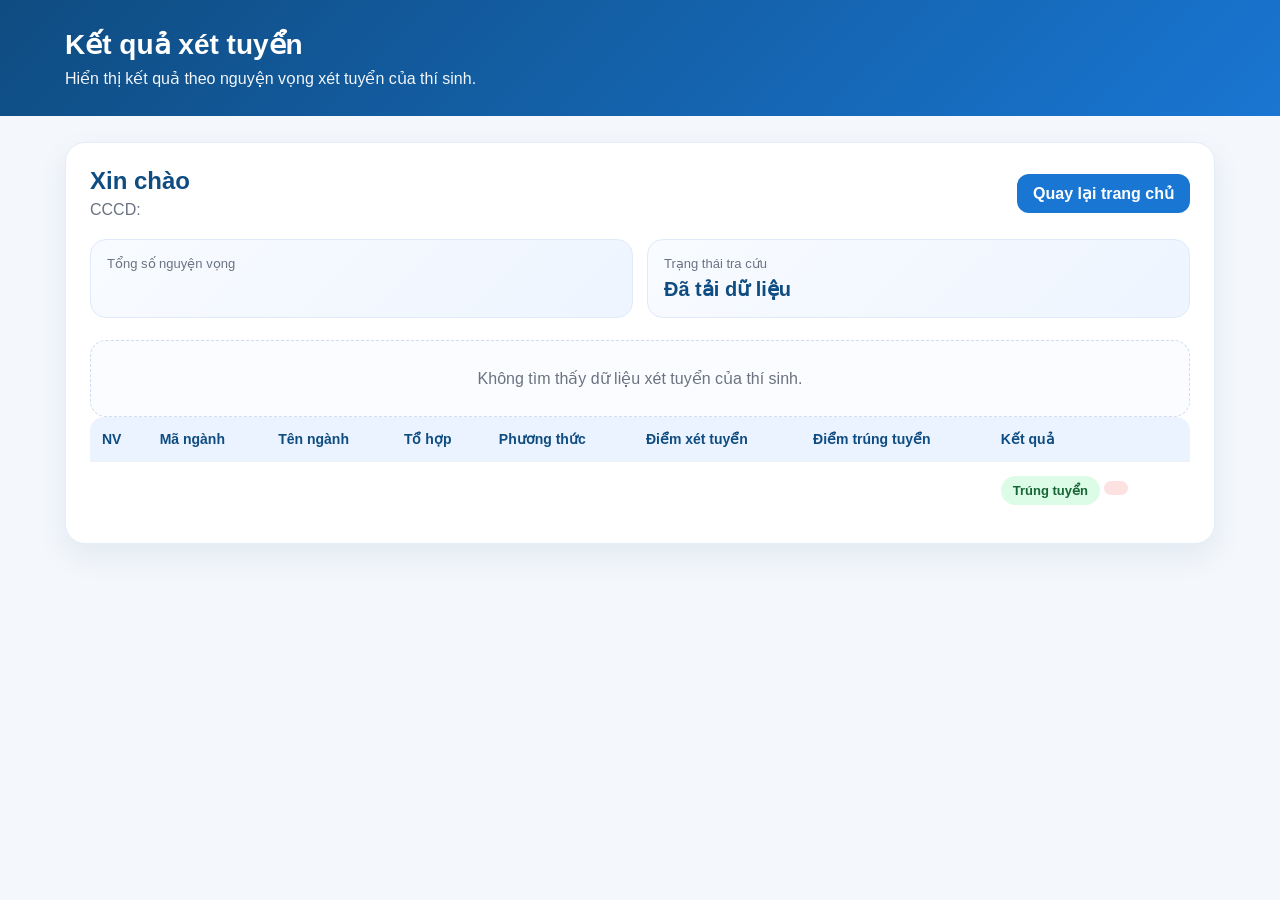
==== src/main/resources/templates/ket-qua-xet-tuyen.html @ 644ff3b3 "Initial project structure" ====
<!DOCTYPE html>
<html lang="vi" xmlns:th="http://www.thymeleaf.org">
<head>
    <meta charset="UTF-8">
    <title>Kết quả xét tuyển</title>
    <style>
        * { box-sizing: border-box; }
        body {
            margin: 0;
            font-family: "Segoe UI", Arial, sans-serif;
            background: #f4f7fb;
            color: #1f2937;
        }
        .hero {
            background: linear-gradient(135deg, #0f4c81, #1976d2);
            color: white;
            padding: 28px 0;
        }
        .container {
            width: 1150px;
            max-width: calc(100% - 32px);
            margin: 0 auto;
        }
        .hero h1 {
            margin: 0;
            font-size: 28px;
        }
        .hero p {
            margin: 8px 0 0;
            opacity: 0.95;
        }
        .content {
            margin-top: 26px;
            margin-bottom: 32px;
        }
        .card {
            background: white;
            border-radius: 20px;
            padding: 24px;
            box-shadow: 0 12px 30px rgba(15, 76, 129, 0.08);
            border: 1px solid #e6edf8;
        }
        .toolbar {
            display: flex;
            justify-content: space-between;
            align-items: center;
            gap: 12px;
            margin-bottom: 20px;
            flex-wrap: wrap;
        }
        .btn-back {
            text-decoration: none;
            background: #1976d2;
            color: white;
            padding: 10px 16px;
            border-radius: 12px;
            font-weight: 600;
        }
        .summary {
            display: flex;
            gap: 14px;
            flex-wrap: wrap;
            margin-bottom: 22px;
        }
        .summary-box {
            flex: 1;
            min-width: 220px;
            background: linear-gradient(135deg, #f8fbff, #eef5ff);
            border: 1px solid #dfeafb;
            border-radius: 16px;
            padding: 16px;
        }
        .summary-box .label {
            color: #6b7280;
            font-size: 13px;
            margin-bottom: 6px;
        }
        .summary-box .value {
            font-size: 20px;
            font-weight: 700;
            color: #0f4c81;
        }
        table {
            width: 100%;
            border-collapse: collapse;
            overflow: hidden;
            border-radius: 14px;
        }
        th {
            background: #eaf3ff;
            color: #0f4c81;
            text-align: left;
            padding: 14px 12px;
            font-size: 14px;
        }
        td {
            padding: 14px 12px;
            border-top: 1px solid #edf2f7;
            vertical-align: top;
        }
        tr:hover td {
            background: #fafcff;
        }
        .badge {
            display: inline-block;
            padding: 7px 12px;
            border-radius: 999px;
            font-size: 13px;
            font-weight: 700;
        }
        .badge-pass {
            background: #dcfce7;
            color: #166534;
        }
        .badge-fail {
            background: #fee2e2;
            color: #991b1b;
        }
        .empty {
            padding: 28px;
            text-align: center;
            color: #6b7280;
            background: #fafcff;
            border: 1px dashed #cfddee;
            border-radius: 16px;
        }
        @media (max-width: 900px) {
            table, thead, tbody, th, td, tr {
                display: block;
            }
            thead {
                display: none;
            }
            tr {
                background: white;
                border: 1px solid #e7edf6;
                border-radius: 16px;
                margin-bottom: 14px;
                overflow: hidden;
            }
            td {
                border: none;
                border-bottom: 1px solid #f1f5f9;
            }
            td:last-child {
                border-bottom: none;
            }
        }
    </style>
</head>
<body>
<div class="hero">
    <div class="container">
        <h1>Kết quả xét tuyển</h1>
        <p>Hiển thị kết quả theo nguyện vọng xét tuyển của thí sinh.</p>
    </div>
</div>

<div class="container content">
    <div class="card">
        <div class="toolbar">
            <div>
                <h2 style="margin:0;color:#0f4c81;">Xin chào <span th:text="${thiSinh.hoTen}"></span></h2>
                <p style="margin:6px 0 0;color:#6b7280;">CCCD: <span th:text="${thiSinh.cccd}"></span></p>
            </div>
            <a class="btn-back" th:href="@{/user/home}">Quay lại trang chủ</a>
        </div>

        <div class="summary">
            <div class="summary-box">
                <div class="label">Tổng số nguyện vọng</div>
                <div class="value" th:text="${#lists.size(ketQuaList)}"></div>
            </div>
            <div class="summary-box">
                <div class="label">Trạng thái tra cứu</div>
                <div class="value">Đã tải dữ liệu</div>
            </div>
        </div>

        <div th:if="${#lists.isEmpty(ketQuaList)}" class="empty">
            Không tìm thấy dữ liệu xét tuyển của thí sinh.
        </div>

        <table th:if="${!#lists.isEmpty(ketQuaList)}">
            <thead>
            <tr>
                <th>NV</th>
                <th>Mã ngành</th>
                <th>Tên ngành</th>
                <th>Tổ hợp</th>
                <th>Phương thức</th>
                <th>Điểm xét tuyển</th>
                <th>Điểm trúng tuyển</th>
                <th>Kết quả</th>
            </tr>
            </thead>
            <tbody>
            <tr th:each="item : ${ketQuaList}">
                <td th:text="${item.thuTuNguyenVong}"></td>
                <td th:text="${item.maNganh}"></td>
                <td th:text="${ketQuaService.getTenNganh(item.maNganh)}"></td>
                <td th:text="${item.toHop}"></td>
                <td th:text="${item.phuongThuc}"></td>
                <td th:text="${item.diemXetTuyen}"></td>
                <td th:text="${ketQuaService.getDiemTrungTuyen(item.maNganh)}"></td>
                <td>
                    <span th:if="${ketQuaService.isTrungTuyen(item.ketQua)}" class="badge badge-pass">
                        Trúng tuyển
                    </span>
                    <span th:if="${!ketQuaService.isTrungTuyen(item.ketQua)}"
                          class="badge badge-fail"
                          th:text="${item.ketQua}">
                    </span>
                </td>
            </tr>
            </tbody>
        </table>
    </div>
</div>
</body>
</html>
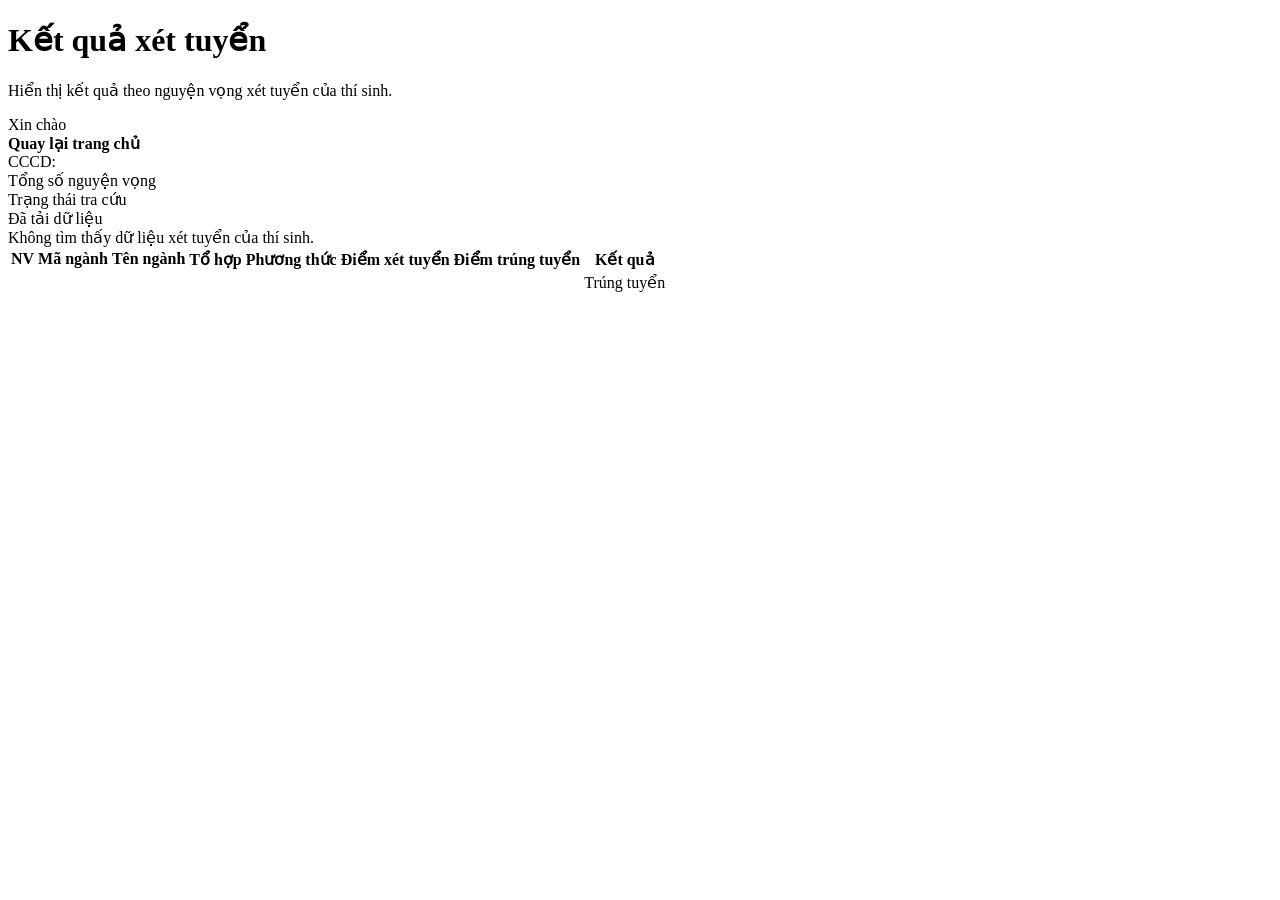
==== commit 588ff686: "research result of .." ====
--- a/src/main/resources/templates/ket-qua-xet-tuyen.html
+++ b/src/main/resources/templates/ket-qua-xet-tuyen.html
@@ -3,218 +3,75 @@
 <head>
     <meta charset="UTF-8">
     <title>Kết quả xét tuyển</title>
-    <style>
-        * { box-sizing: border-box; }
-        body {
-            margin: 0;
-            font-family: "Segoe UI", Arial, sans-serif;
-            background: #f4f7fb;
-            color: #1f2937;
-        }
-        .hero {
-            background: linear-gradient(135deg, #0f4c81, #1976d2);
-            color: white;
-            padding: 28px 0;
-        }
-        .container {
-            width: 1150px;
-            max-width: calc(100% - 32px);
-            margin: 0 auto;
-        }
-        .hero h1 {
-            margin: 0;
-            font-size: 28px;
-        }
-        .hero p {
-            margin: 8px 0 0;
-            opacity: 0.95;
-        }
-        .content {
-            margin-top: 26px;
-            margin-bottom: 32px;
-        }
-        .card {
-            background: white;
-            border-radius: 20px;
-            padding: 24px;
-            box-shadow: 0 12px 30px rgba(15, 76, 129, 0.08);
-            border: 1px solid #e6edf8;
-        }
-        .toolbar {
-            display: flex;
-            justify-content: space-between;
-            align-items: center;
-            gap: 12px;
-            margin-bottom: 20px;
-            flex-wrap: wrap;
-        }
-        .btn-back {
-            text-decoration: none;
-            background: #1976d2;
-            color: white;
-            padding: 10px 16px;
-            border-radius: 12px;
-            font-weight: 600;
-        }
-        .summary {
-            display: flex;
-            gap: 14px;
-            flex-wrap: wrap;
-            margin-bottom: 22px;
-        }
-        .summary-box {
-            flex: 1;
-            min-width: 220px;
-            background: linear-gradient(135deg, #f8fbff, #eef5ff);
-            border: 1px solid #dfeafb;
-            border-radius: 16px;
-            padding: 16px;
-        }
-        .summary-box .label {
-            color: #6b7280;
-            font-size: 13px;
-            margin-bottom: 6px;
-        }
-        .summary-box .value {
-            font-size: 20px;
-            font-weight: 700;
-            color: #0f4c81;
-        }
-        table {
-            width: 100%;
-            border-collapse: collapse;
-            overflow: hidden;
-            border-radius: 14px;
-        }
-        th {
-            background: #eaf3ff;
-            color: #0f4c81;
-            text-align: left;
-            padding: 14px 12px;
-            font-size: 14px;
-        }
-        td {
-            padding: 14px 12px;
-            border-top: 1px solid #edf2f7;
-            vertical-align: top;
-        }
-        tr:hover td {
-            background: #fafcff;
-        }
-        .badge {
-            display: inline-block;
-            padding: 7px 12px;
-            border-radius: 999px;
-            font-size: 13px;
-            font-weight: 700;
-        }
-        .badge-pass {
-            background: #dcfce7;
-            color: #166534;
-        }
-        .badge-fail {
-            background: #fee2e2;
-            color: #991b1b;
-        }
-        .empty {
-            padding: 28px;
-            text-align: center;
-            color: #6b7280;
-            background: #fafcff;
-            border: 1px dashed #cfddee;
-            border-radius: 16px;
-        }
-        @media (max-width: 900px) {
-            table, thead, tbody, th, td, tr {
-                display: block;
-            }
-            thead {
-                display: none;
-            }
-            tr {
-                background: white;
-                border: 1px solid #e7edf6;
-                border-radius: 16px;
-                margin-bottom: 14px;
-                overflow: hidden;
-            }
-            td {
-                border: none;
-                border-bottom: 1px solid #f1f5f9;
-            }
-            td:last-child {
-                border-bottom: none;
-            }
-        }
-    </style>
+    <link rel="stylesheet" th:href="@{/css/ts-style.css}">
 </head>
 <body>
-<div class="hero">
-    <div class="container">
-        <h1>Kết quả xét tuyển</h1>
-        <p>Hiển thị kết quả theo nguyện vọng xét tuyển của thí sinh.</p>
-    </div>
-</div>
-
-<div class="container content">
-    <div class="card">
-        <div class="toolbar">
-            <div>
-                <h2 style="margin:0;color:#0f4c81;">Xin chào <span th:text="${thiSinh.hoTen}"></span></h2>
-                <p style="margin:6px 0 0;color:#6b7280;">CCCD: <span th:text="${thiSinh.cccd}"></span></p>
-            </div>
-            <a class="btn-back" th:href="@{/user/home}">Quay lại trang chủ</a>
+<div class="page-wrap">
+    <div class="panel">
+        <div class="panel-header">
+            <h1 class="page-title">Kết quả xét tuyển</h1>
+            <p class="note-text">Hiển thị kết quả theo nguyện vọng xét tuyển của thí sinh.</p>
         </div>
 
-        <div class="summary">
+        <div class="panel-body">
+            <div class="info-inline">
+                Xin chào <strong th:text="${thiSinh.hoTen}"></strong>
+            </div>
+            <div class="info-inline">
+                <a class="back-link" th:href="@{/user/home}"><strong>Quay lại trang chủ</strong></a>
+            </div>
+            <div class="info-inline">
+                CCCD: <strong th:text="${thiSinh.cccd}"></strong>
+            </div>
+
             <div class="summary-box">
-                <div class="label">Tổng số nguyện vọng</div>
-                <div class="value" th:text="${#lists.size(ketQuaList)}"></div>
+                <div class="summary-title">Tổng số nguyện vọng</div>
+                <div class="summary-value" th:text="${#lists.size(ketQuaList)}"></div>
             </div>
+
             <div class="summary-box">
-                <div class="label">Trạng thái tra cứu</div>
-                <div class="value">Đã tải dữ liệu</div>
+                <div class="summary-title">Trạng thái tra cứu</div>
+                <div class="summary-value">Đã tải dữ liệu</div>
+            </div>
+
+            <div th:if="${#lists.isEmpty(ketQuaList)}" class="empty-box">
+                Không tìm thấy dữ liệu xét tuyển của thí sinh.
+            </div>
+
+            <div class="table-wrap" th:if="${!#lists.isEmpty(ketQuaList)}">
+                <table class="result-table">
+                    <thead>
+                    <tr>
+                        <th>NV</th>
+                        <th>Mã ngành</th>
+                        <th>Tên ngành</th>
+                        <th>Tổ hợp</th>
+                        <th>Phương thức</th>
+                        <th>Điểm xét tuyển</th>
+                        <th>Điểm trúng tuyển</th>
+                        <th>Kết quả</th>
+                    </tr>
+                    </thead>
+                    <tbody>
+                    <tr th:each="item : ${ketQuaList}">
+                        <td th:text="${item.thuTuNguyenVong}"></td>
+                        <td th:text="${item.maNganh}"></td>
+                        <td th:text="${ketQuaService.getTenNganh(item.maNganh)}"></td>
+                        <td th:text="${item.toHop}"></td>
+                        <td th:text="${item.phuongThuc}"></td>
+                        <td th:text="${item.diemXetTuyen}"></td>
+                        <td th:text="${ketQuaService.getDiemTrungTuyen(item.maNganh)}"></td>
+                        <td>
+                            <span th:if="${ketQuaService.isTrungTuyen(item.ketQua)}" class="status-ok">Trúng tuyển</span>
+                            <span th:if="${!ketQuaService.isTrungTuyen(item.ketQua)}"
+                                  class="status-fail"
+                                  th:text="${item.ketQua}"></span>
+                        </td>
+                    </tr>
+                    </tbody>
+                </table>
             </div>
         </div>
-
-        <div th:if="${#lists.isEmpty(ketQuaList)}" class="empty">
-            Không tìm thấy dữ liệu xét tuyển của thí sinh.
-        </div>
-
-        <table th:if="${!#lists.isEmpty(ketQuaList)}">
-            <thead>
-            <tr>
-                <th>NV</th>
-                <th>Mã ngành</th>
-                <th>Tên ngành</th>
-                <th>Tổ hợp</th>
-                <th>Phương thức</th>
-                <th>Điểm xét tuyển</th>
-                <th>Điểm trúng tuyển</th>
-                <th>Kết quả</th>
-            </tr>
-            </thead>
-            <tbody>
-            <tr th:each="item : ${ketQuaList}">
-                <td th:text="${item.thuTuNguyenVong}"></td>
-                <td th:text="${item.maNganh}"></td>
-                <td th:text="${ketQuaService.getTenNganh(item.maNganh)}"></td>
-                <td th:text="${item.toHop}"></td>
-                <td th:text="${item.phuongThuc}"></td>
-                <td th:text="${item.diemXetTuyen}"></td>
-                <td th:text="${ketQuaService.getDiemTrungTuyen(item.maNganh)}"></td>
-                <td>
-                    <span th:if="${ketQuaService.isTrungTuyen(item.ketQua)}" class="badge badge-pass">
-                        Trúng tuyển
-                    </span>
-                    <span th:if="${!ketQuaService.isTrungTuyen(item.ketQua)}"
-                          class="badge badge-fail"
-                          th:text="${item.ketQua}">
-                    </span>
-                </td>
-            </tr>
-            </tbody>
-        </table>
     </div>
 </div>
 </body>
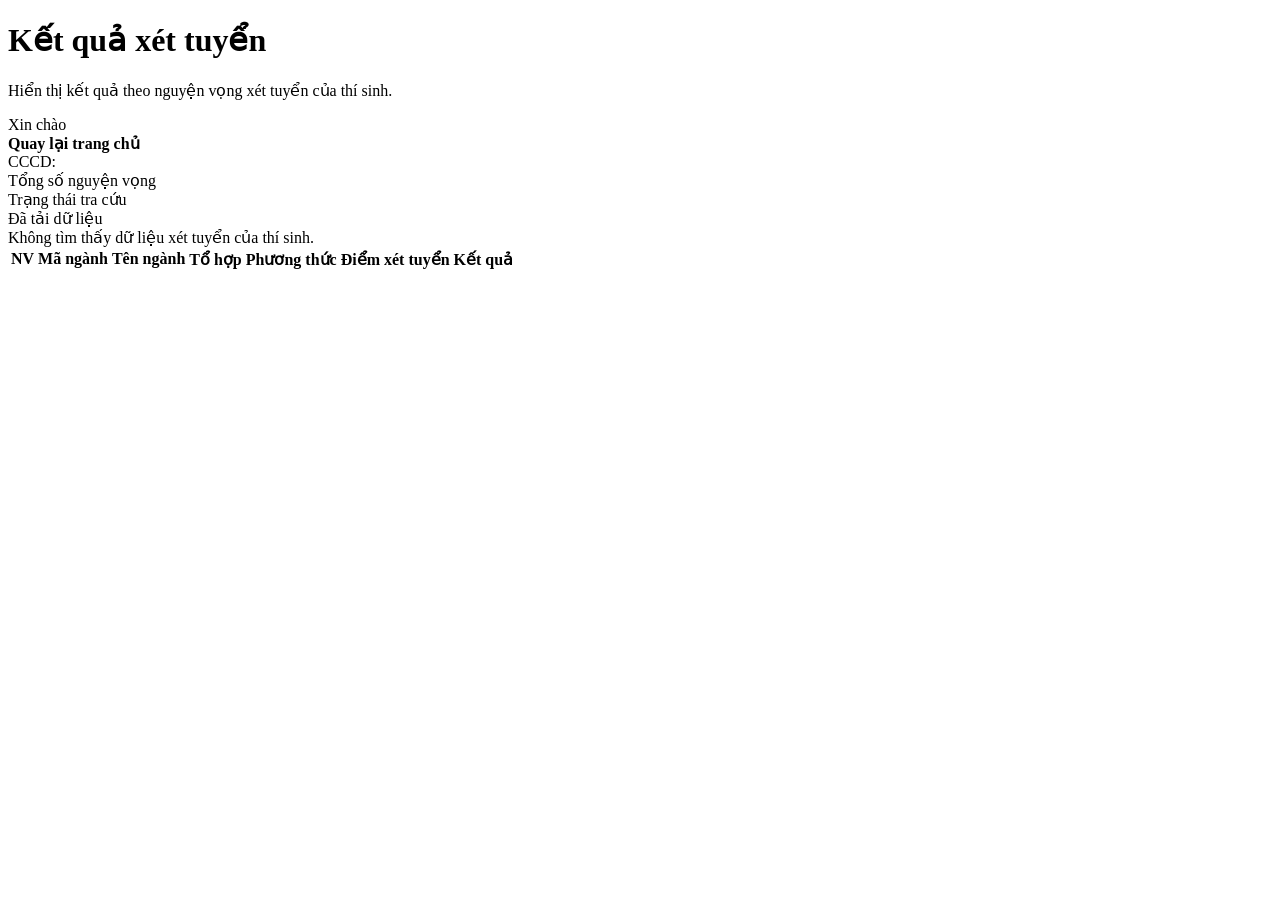
==== commit a41409bb: "done" ====
--- a/src/main/resources/templates/ket-qua-xet-tuyen.html
+++ b/src/main/resources/templates/ket-qua-xet-tuyen.html
@@ -1,78 +1,93 @@
 <!DOCTYPE html>
 <html lang="vi" xmlns:th="http://www.thymeleaf.org">
+
 <head>
     <meta charset="UTF-8">
     <title>Kết quả xét tuyển</title>
     <link rel="stylesheet" th:href="@{/css/ts-style.css}">
 </head>
+
 <body>
-<div class="page-wrap">
-    <div class="panel">
-        <div class="panel-header">
-            <h1 class="page-title">Kết quả xét tuyển</h1>
-            <p class="note-text">Hiển thị kết quả theo nguyện vọng xét tuyển của thí sinh.</p>
-        </div>
-
-        <div class="panel-body">
-            <div class="info-inline">
-                Xin chào <strong th:text="${thiSinh.hoTen}"></strong>
-            </div>
-            <div class="info-inline">
-                <a class="back-link" th:href="@{/user/home}"><strong>Quay lại trang chủ</strong></a>
-            </div>
-            <div class="info-inline">
-                CCCD: <strong th:text="${thiSinh.cccd}"></strong>
+    <div class="page-wrap">
+        <div class="panel">
+            <div class="panel-header">
+                <h1 class="page-title">Kết quả xét tuyển</h1>
+                <p class="note-text">Hiển thị kết quả theo nguyện vọng xét tuyển của thí sinh.</p>
             </div>
 
-            <div class="summary-box">
-                <div class="summary-title">Tổng số nguyện vọng</div>
-                <div class="summary-value" th:text="${#lists.size(ketQuaList)}"></div>
-            </div>
+            <div class="panel-body">
+                <div class="info-inline">
+                    Xin chào <strong th:text="${thiSinh.hoTen}"></strong>
+                </div>
 
-            <div class="summary-box">
-                <div class="summary-title">Trạng thái tra cứu</div>
-                <div class="summary-value">Đã tải dữ liệu</div>
-            </div>
+                <div class="info-inline">
+                    <a class="back-link" th:href="@{/user/home}">
+                        <strong>Quay lại trang chủ</strong>
+                    </a>
+                </div>
 
-            <div th:if="${#lists.isEmpty(ketQuaList)}" class="empty-box">
-                Không tìm thấy dữ liệu xét tuyển của thí sinh.
-            </div>
+                <div class="info-inline">
+                    CCCD: <strong th:text="${thiSinh.cccd}"></strong>
+                </div>
 
-            <div class="table-wrap" th:if="${!#lists.isEmpty(ketQuaList)}">
-                <table class="result-table">
-                    <thead>
-                    <tr>
-                        <th>NV</th>
-                        <th>Mã ngành</th>
-                        <th>Tên ngành</th>
-                        <th>Tổ hợp</th>
-                        <th>Phương thức</th>
-                        <th>Điểm xét tuyển</th>
-                        <th>Điểm trúng tuyển</th>
-                        <th>Kết quả</th>
-                    </tr>
-                    </thead>
-                    <tbody>
-                    <tr th:each="item : ${ketQuaList}">
-                        <td th:text="${item.thuTuNguyenVong}"></td>
-                        <td th:text="${item.maNganh}"></td>
-                        <td th:text="${ketQuaService.getTenNganh(item.maNganh)}"></td>
-                        <td th:text="${item.toHop}"></td>
-                        <td th:text="${item.phuongThuc}"></td>
-                        <td th:text="${item.diemXetTuyen}"></td>
-                        <td th:text="${ketQuaService.getDiemTrungTuyen(item.maNganh)}"></td>
-                        <td>
-                            <span th:if="${ketQuaService.isTrungTuyen(item.ketQua)}" class="status-ok">Trúng tuyển</span>
-                            <span th:if="${!ketQuaService.isTrungTuyen(item.ketQua)}"
-                                  class="status-fail"
-                                  th:text="${item.ketQua}"></span>
-                        </td>
-                    </tr>
-                    </tbody>
-                </table>
+                <div class="summary-box">
+                    <div class="summary-title">Tổng số nguyện vọng</div>
+                    <div class="summary-value" th:text="${#lists.size(ketQuaList)}"></div>
+                </div>
+
+                <div class="summary-box">
+                    <div class="summary-title">Trạng thái tra cứu</div>
+                    <div class="summary-value">Đã tải dữ liệu</div>
+                </div>
+
+                <div th:if="${#lists.isEmpty(ketQuaList)}" class="empty-box">
+                    Không tìm thấy dữ liệu xét tuyển của thí sinh.
+                </div>
+
+                <div class="table-wrap" th:if="${!#lists.isEmpty(ketQuaList)}">
+                    <table class="result-table">
+                        <thead>
+                            <tr>
+                                <th>NV</th>
+                                <th>Mã ngành</th>
+                                <th>Tên ngành</th>
+                                <th>Tổ hợp</th>
+                                <th>Phương thức</th>
+                                <th>Điểm xét tuyển</th>
+                                <th>Kết quả</th>
+                            </tr>
+                        </thead>
+
+                        <tbody>
+                            <tr th:each="item : ${ketQuaList}">
+                                <td th:text="${item.thuTuNguyenVong}"></td>
+
+                                <td th:text="${item.maNganh}"></td>
+
+                                <td th:text="${ketQuaService.getTenNganh(item.maNganh)}"></td>
+
+                                <td th:text="${ketQuaService.getToHopHienThi(item)}"></td>
+
+                                <td th:text="${ketQuaService.getTenPhuongThuc(item.phuongThuc)}"></td>
+
+                                <td th:text="${item.diemXetTuyen}"></td>
+
+                                <td>
+                                    <span th:if="${ketQuaService.isTrungTuyen(item.ketQua)}" class="status-ok"
+                                        th:text="${ketQuaService.getKetQuaText(item.ketQua)}">
+                                    </span>
+
+                                    <span th:if="${!ketQuaService.isTrungTuyen(item.ketQua)}" class="status-fail"
+                                        th:text="${ketQuaService.getKetQuaText(item.ketQua)}">
+                                    </span>
+                                </td>
+                            </tr>
+                        </tbody>
+                    </table>
+                </div>
             </div>
         </div>
     </div>
-</div>
 </body>
+
 </html>
